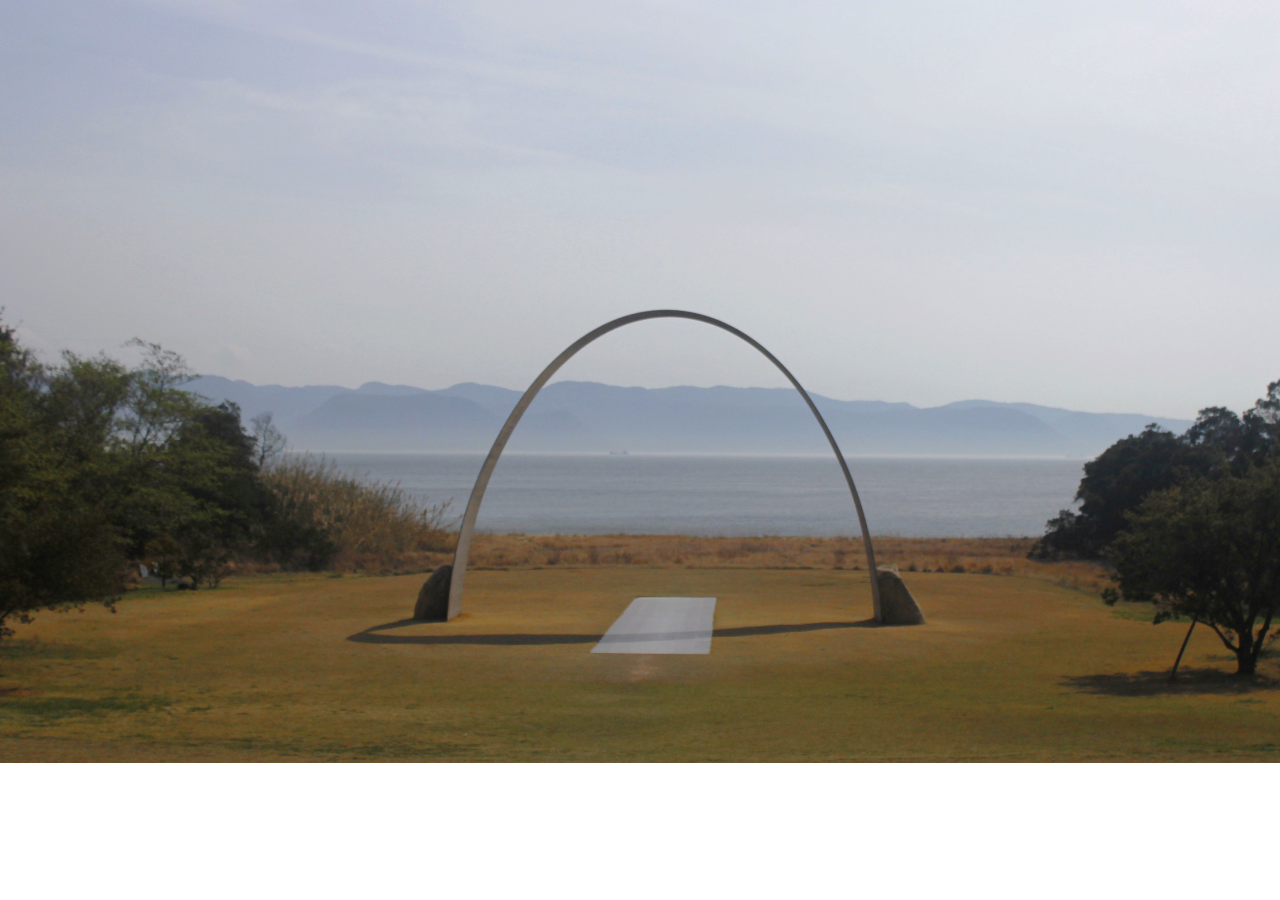
==== index.html @ 0b19d08b "9/11" ====
<!DOCTYPE html>
<html>
    <head>  
        <meta charset="utf-8" >
        <title>namor links</title>
        <link rel="stylesheet" href="link_summary.css" >
        <script src="//ajax.googleapis.com/ajax/libs/jquery/1.11.0/jquery.min.js"></script>
        <script src="https://cdnjs.cloudflare.com/ajax/libs/three.js/r121/three.min.js"></script>
        <script src="https://cdn.jsdelivr.net/npm/vanta@latest/dist/vanta.net.min.js"></script>
        <script>
        window.addEventListener('DOMContentLoaded', () => {
        VANTA.NET({
        el: "#vanta",
//         mouseControls: true,
//   touchControls: true,
//   gyroControls: false,
//   minHeight: 200.00,
//   minWidth: 200.00,
//   scale: 1.00,
//   scaleMobile: 1.00,
//   color: 0xffffff,
//   backgroundColor: 0x15173c,
//   points: 20.00,
//   maxDistance: 20.00,
//   spacing: 20.00
mouseControls: true,
  touchControls: true,
  gyroControls: false,
  minHeight: 600.00,
  minWidth: 200.00,
  scale: 1.00,
  scaleMobile: 2.00,
  color: 0xffffff,
  points: 20.00,
  maxDistance: 12.00,
    backgroundAlpha: 0.0,
        
    })
        setTimeout(() => {
        const main=document.querySelector('main')
        main.style.opacity = 1
        main.style.filter = 'blur(0px)'
        }, 1000)
    })
        </script>

        <!-- <script type="text/javascript" src="link_summary.js"></script> -->

    </head>
    <body> 
        <script>
            setInterval(change_background, 10000);
        
            function change_background() {
                var d = new Date();
                var n = d.getHours();
                console.log(n);
                if (n == 18 || n < 0) {
                document.body.className = "night";
                } else {
                document.body.className = "day";
                }
            }
        
            change_background();
            </script>
            
        <div id="vanta"></div>
        <main>
        <header>
            <img src="./img/DSC_0634 (1).JPG">
            <h1> @namor </h1> 
        </header>
        <ul>
            <li>
                <a href="https://twitter.com/niimi_530">
                    <img src="twitter-brands.svg" alt="twitter" >
                    Twitter
                </a>
            </li>
            <li>
                <a href="https://www.instagram.com/niiyork/">
                    <img src="instagram-brands.svg" alt="instagram" >
                    Instagram
                </a>
            </li>
            <li>
                <a href="https://www.youtube.com/channel/UCYsTYrnYeGZT9Ocmppv50cA">
                    <img src="youtube-brands.svg" alt="youtube" >
                    YouTube
                </a>
            </li>
            <li>
                <a href="https://github.com/namor3">
                    <img src="github-brands.svg" alt="github" >
                    GitHub
                </a>
            </li>
        </ul>
        </main>
        
    </body>
</html>
---- link_summary.css ----
body, html{
    margin: 0;
    padding: 0;
    /* background: gray; */
    color: #fff;
}
.night{
    background-image: url("./img/202348.JPG");
    background-size: cover;
    block-size: fit-content;
    background-repeat: no-repeat;
}
@media(orientation: portrait){
    .night{
    background-image: url("./img/204412.jpg");
    background-size: cover;
    background-repeat: no-repeat;
    }
    
}
.day{
    background-image: url("./img/2767.JPG");
    background-size: cover;
    block-size: fit-content;
    background-repeat: no-repeat;
}
@media(orientation: portrait){
    .day{
    background-image: url("./img/2766.JPG");
    background-size: cover;
    background-repeat: no-repeat;
    }
    
}
#vanta {
    z-index: 0;
    position: absolute;
    left: 0;
    top: 0;
    width: 100%;
    height: 100%;
}
main{
    position: relative;
    opacity: 0;
    filter: blur(10px);
    transition: opacity 2s ease-in-out, filter 2s ease-in-out;
}
header{
    margin-top:  1em;
    text-align: center;
    display: flex;
    flex-direction: column;
    align-items: center;
}
header > h1{
    display: inline-block;
    font-size: 1.5em;
    font-weight: bold;
    border-radius: 1em;
    background-color: #333333;
    opacity: 0.8;
    padding: 0.2em 0.4em;
    border: 1px solid #fffa;
    backdrop-filter: blur(10px) saturate(160%)contrast(180%);
    -webkit-backdrop-filter: blur(10px) saturate(160%)contrast(180%);
}
@media(max-device-width:600px){
    header > h1{
        display: inline-block;
        font-size: 2em;
        font-weight: bold;
        border-radius: 1em;
        background-color: #333333;
        opacity: 0.8;
        padding: 0.3em 0.6em;
        border: 1px solid #fffa;
        backdrop-filter: blur(10px) saturate(160%)contrast(180%);
        -webkit-backdrop-filter: blur(10px) saturate(160%)contrast(180%);
}
}
header > img{
    z-index: 1;
    margin-top: 2em;
    width:  6em;
    height: 6em;
    border-radius: 100%;
    border: 1px solid #fff;
    box-shadow: rgb(28, 32, 93) 0px 2px 12px 0px;
}

@media(max-device-width:600px){
    header > img{
        z-index: 1;
        margin-top: 5em;
        width:  10em;
        height: 10em;
        border-radius: 100%;
        border: 1px solid #fff;
        box-shadow: rgb(28, 32, 93) 0px 2px 12px 0px;
    }
}
ul{
    box-sizing: border-box;
    list-style: none;
    margin:0 auto;
    padding: 2em;
    /* padding: 5em 20%; */
    min-width: 650px;
    max-width: 40%;
}
@media(max-device-width:600px){
    ul{
        box-sizing: border-box;
        list-style: none;
        margin:0 auto;
        padding: 0em;
        /* padding: 5em 20%; */
        min-width: 650px;
        max-width: 40%;
    }
}
ul > li {
    background-color: #fffb;
    backdrop-filter: blur(10px) saturate(160%)contrast(180%);
    -webkit-backdrop-filter: blur(10px) saturate(160%)contrast(180%);
    border-radius:3em;
    padding: 2% 5%;
    margin:3em 2em;
    box-shadow: rgb(28, 32, 93)0px 2px 8px 0px;
}
@media(max-device-width:840px){
    ul > li {
        background-color: #fffb;
        backdrop-filter: blur(10px) saturate(160%)contrast(180%);
        -webkit-backdrop-filter: blur(10px) saturate(160%)contrast(180%);
        border-radius:3em;
        padding: 3% 5%;
        margin:3em 0;
        box-shadow: rgb(28, 32, 93)0px 2px 8px 0px;
        }
}
@media(max-device-width:600px){
    ul > li {
        background-color: #fffb;
        backdrop-filter: blur(10px) saturate(160%)contrast(180%);
        -webkit-backdrop-filter: blur(10px) saturate(160%)contrast(180%);
        border-radius:3em;
        padding: 6% 5%;
        margin:3em 0;
        box-shadow: rgb(28, 32, 93)0px 2px 8px 0px;
        }
}
ul > li > a{
    display: flex;
    flex-direction: row;
    justify-content: center;
    align-items: center;
    gap: 0.5em;
}
ul > li > a > img{
    width:1.5em;
}
@media(max-device-width:600px){
    ul > li > a > img{
        width:2em;
    }
}

a{
    color: black;
    text-decoration: none;
    font-size: large;
}
@media(max-device-width:600px){
    a{
        color: black;
        text-decoration: none;
        font-size: xx-large;
    }
}
a:active {
color: none;
}
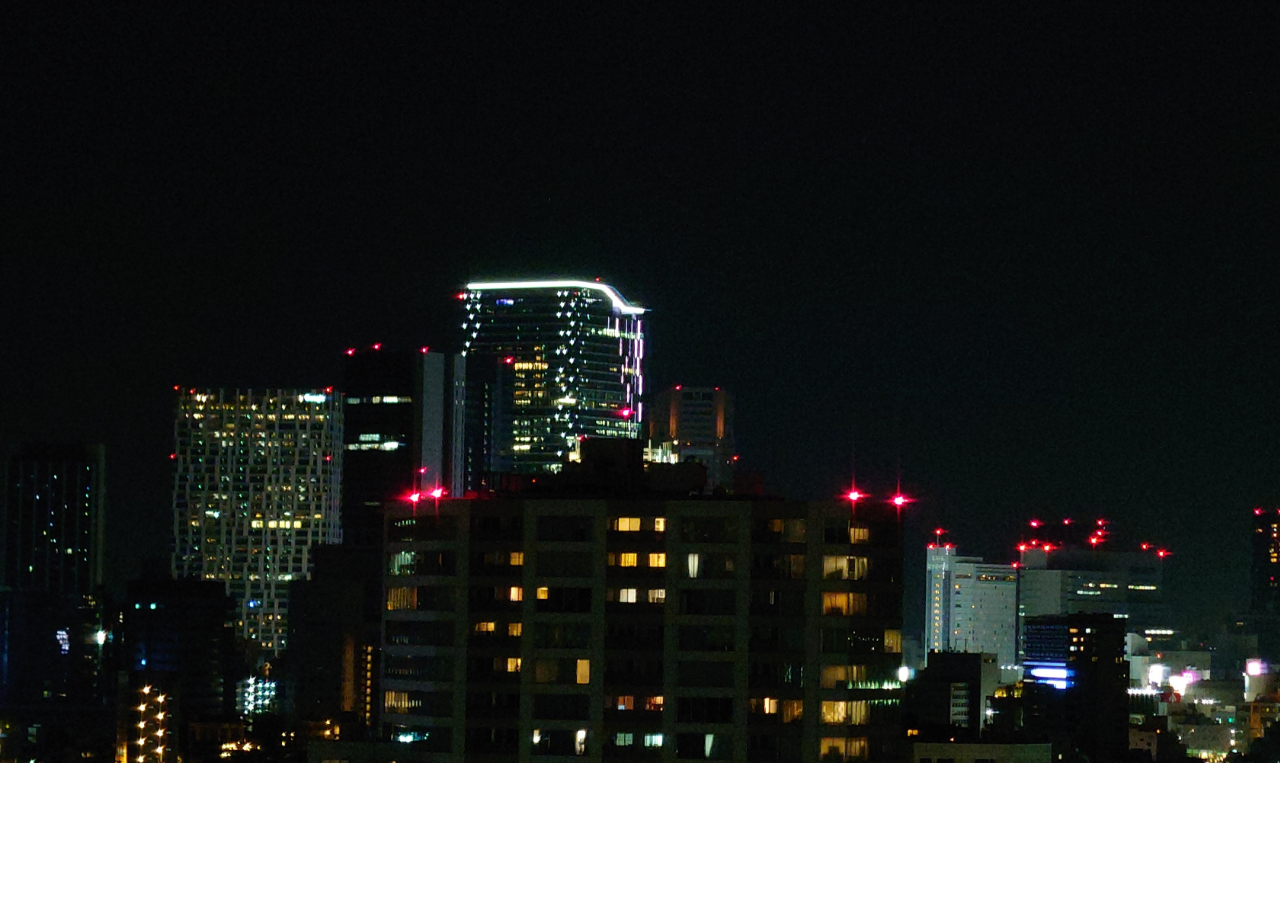
==== commit f17dddb2: "9/12 2" ====
--- a/index.html
+++ b/index.html
@@ -49,13 +49,13 @@
     </head>
     <body> 
         <script>
-            setInterval(change_background, 10000);
+            setInterval(change_background, 1000*60);
         
             function change_background() {
                 var d = new Date();
                 var n = d.getHours();
                 console.log(n);
-                if (n == 18 || n < 0) {
+                if (n > 18 || n < 6) {
                 document.body.className = "night";
                 } else {
                 document.body.className = "day";
